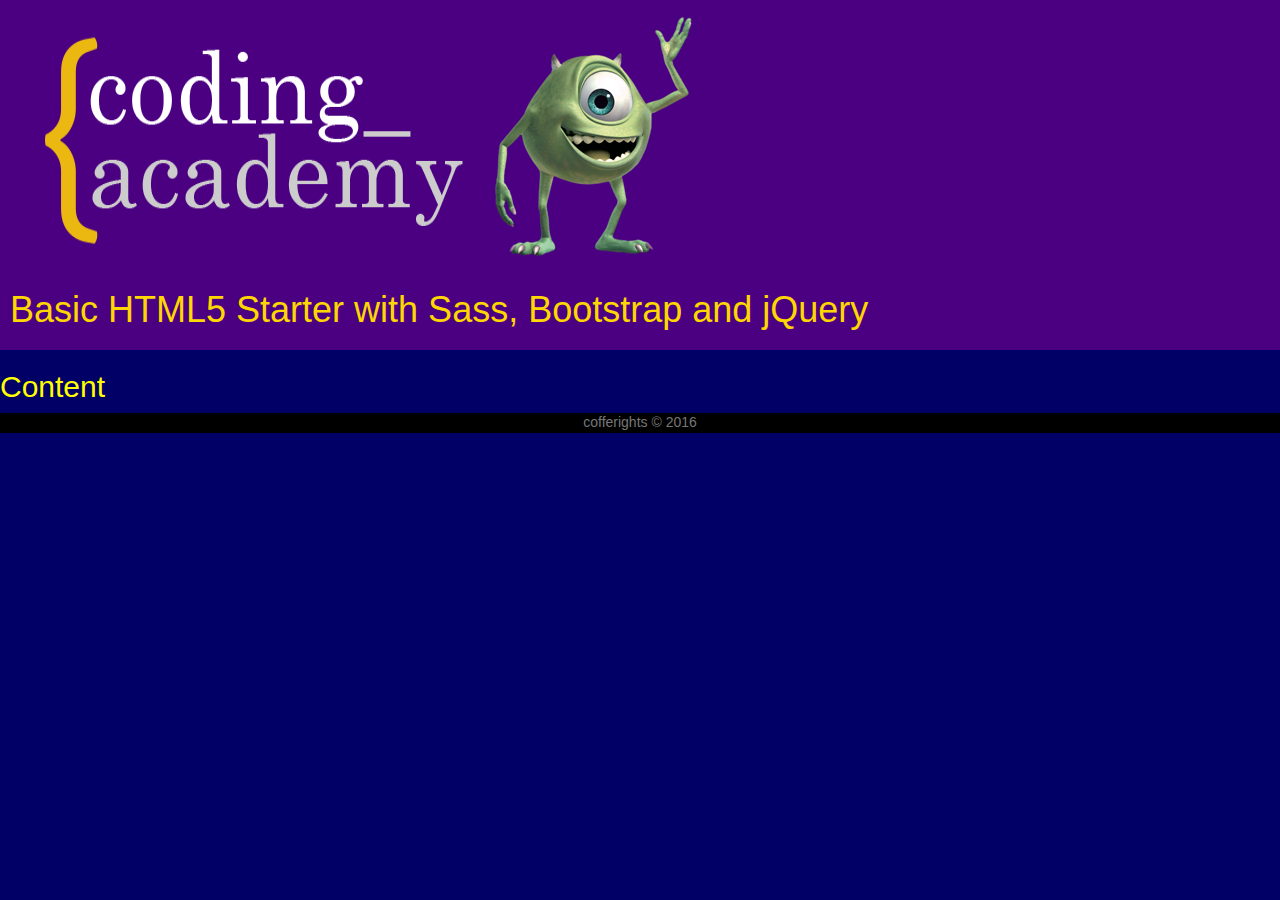
==== index.html @ 7785e6ed "first commit" ====
<!doctype html>
<html lang="en">
<head>
  <meta charset="utf-8">
  <title>I like Coding</title>
  <link rel="stylesheet" href="stylesheets/main.css"/>
  <meta name="viewport" content="width=device-width, initial-scale=1">
</head>
<body>
<header class="box">
	<img src="img/layout/ca-white.png" class="img-responsive" />
  <img src="img/layout/logo.png" class="img-responsive" />
	<h1>Basic HTML5 Starter with Sass, Bootstrap and jQuery</h1>
</header>
<div class="body">
    <main class="content">
      <h2>Content</h2>
    </main>
</div>
<footer>
  cofferights &copy; 2016  
</footer>

  <script src="lib/jquery/jquery.js"></script>
  <script src="js/app.js"></script>
 
</body>
</html>
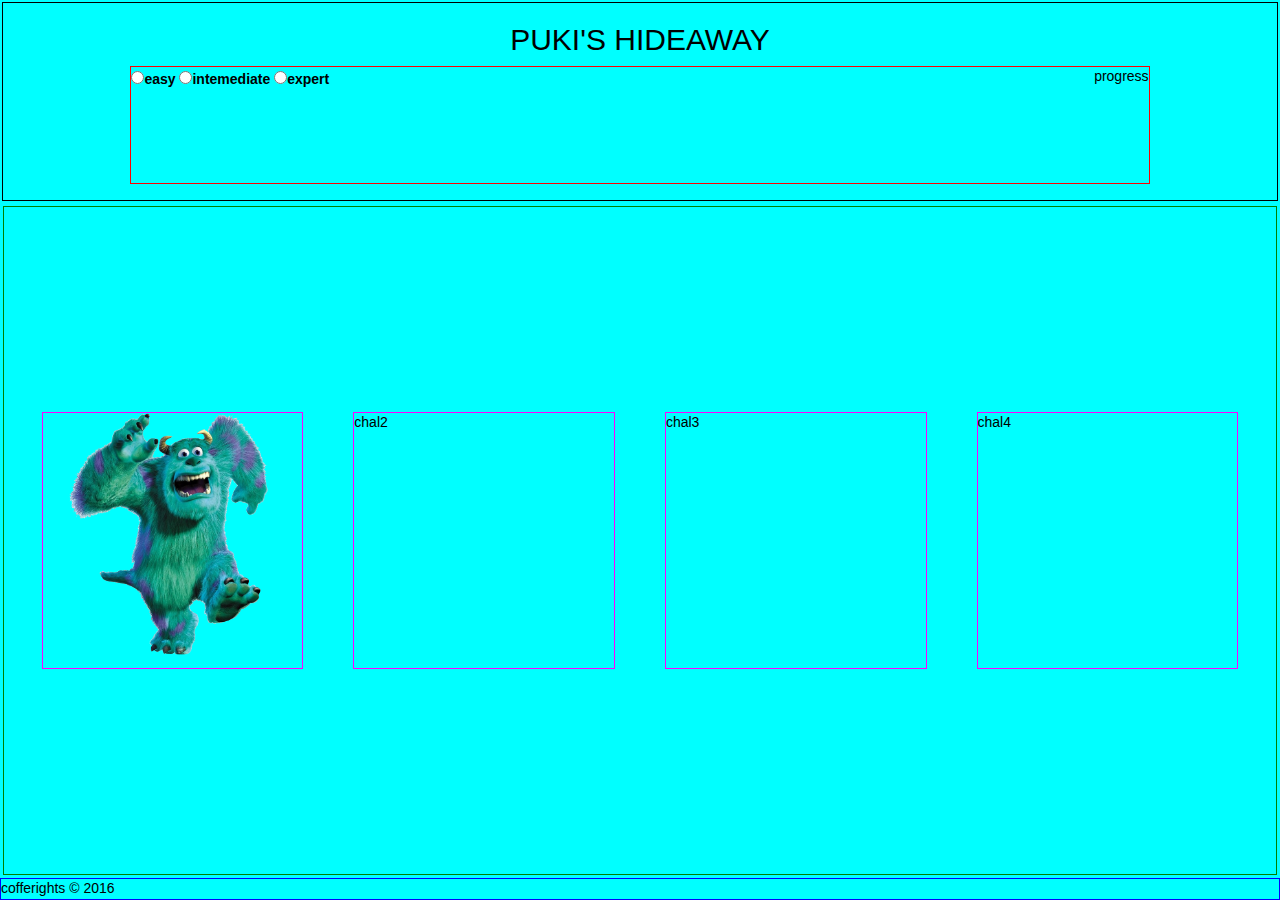
==== commit ff9559b5: "first changes home page" ====
--- a/index.html
+++ b/index.html
@@ -7,19 +7,31 @@
   <meta name="viewport" content="width=device-width, initial-scale=1">
 </head>
 <body>
-<header class="box">
-	<img src="img/layout/ca-white.png" class="img-responsive" />
-  <img src="img/layout/logo.png" class="img-responsive" />
-	<h1>Basic HTML5 Starter with Sass, Bootstrap and jQuery</h1>
-</header>
-<div class="body">
-    <main class="content">
-      <h2>Content</h2>
-    </main>
-</div>
-<footer>
-  cofferights &copy; 2016  
-</footer>
+  
+  <header class="box">
+    <h1>PUKI'S HIDEAWAY</h1>
+    <div class="gameState">
+      <div class="levelToggle">
+        <input type="radio"/><label>easy</label>
+        <input type="radio"/><label>intemediate</label>
+        <input type="radio"/><label>expert</label>
+      </div>
+      <div class="progressBar">
+        progress
+      </div>
+    </div>
+  </header>
+  
+  <div class="chalSelector">
+    <div class="chalBtn chal1"><img class="imgBtn img-responsive" src="img/monster/1.png"/></div>
+    <div class="chalBtn chal2">chal2</div>
+    <div class="chalBtn chal3">chal3</div>
+    <div class="chalBtn chal4">chal4</div>
+  </div>
+
+  <footer>
+    cofferights &copy; 2016  
+  </footer>
 
   <script src="lib/jquery/jquery.js"></script>
   <script src="js/app.js"></script>
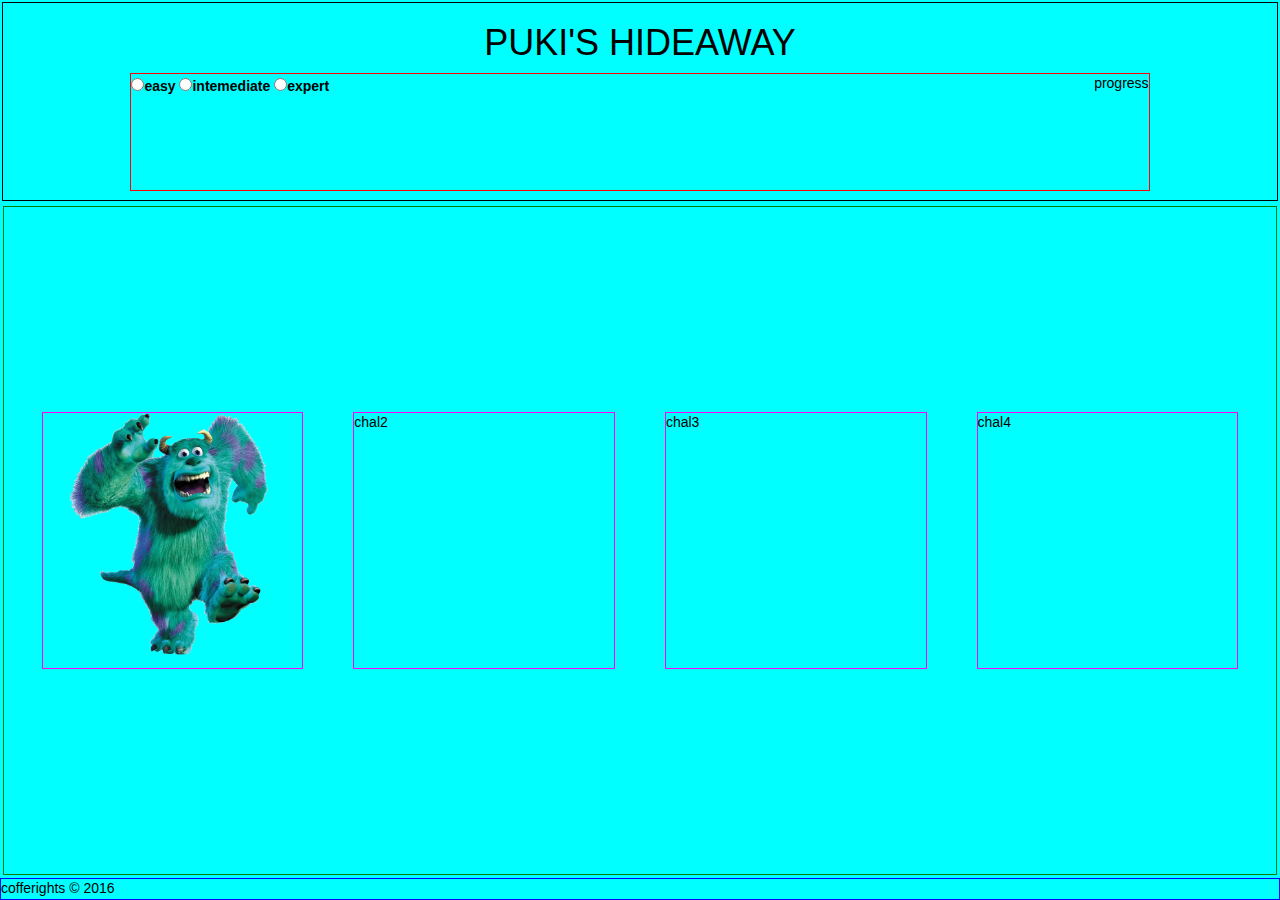
==== commit 56379ddc: "small responsive changes" ====
--- a/index.html
+++ b/index.html
@@ -6,10 +6,10 @@
   <link rel="stylesheet" href="stylesheets/main.css"/>
   <meta name="viewport" content="width=device-width, initial-scale=1">
 </head>
-<body>
+<body class="body">
   
   <header class="box">
-    <h1>PUKI'S HIDEAWAY</h1>
+    <h1 class="text-center">PUKI'S HIDEAWAY</h1>
     <div class="gameState">
       <div class="levelToggle">
         <input type="radio"/><label>easy</label>
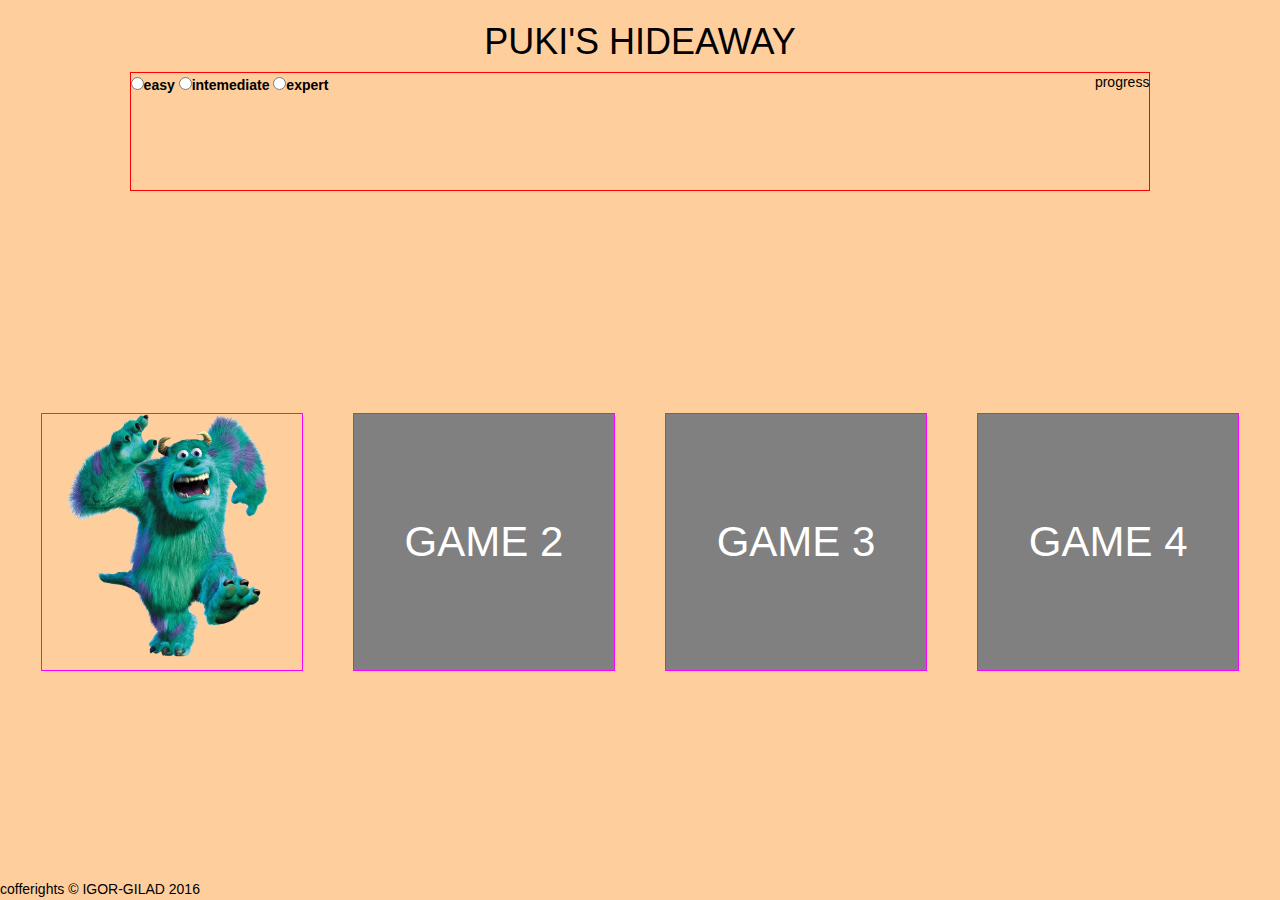
==== commit f392c75e: "basic flow works" ====
--- a/index.html
+++ b/index.html
@@ -6,7 +6,7 @@
   <link rel="stylesheet" href="stylesheets/main.css"/>
   <meta name="viewport" content="width=device-width, initial-scale=1">
 </head>
-<body class="body">
+<body class="body" onload="init()">
   
   <header class="box">
     <h1 class="text-center">PUKI'S HIDEAWAY</h1>
@@ -23,17 +23,28 @@
   </header>
   
   <div class="chalSelector">
-    <div class="chalBtn chal1"><img class="imgBtn img-responsive" src="img/monster/1.png"/></div>
-    <div class="chalBtn chal2">chal2</div>
+    <!--<div class="chalBtn text-center chal1"><a class="gameLink text-center" href="games/game1.html">GAME 1</a></div>-->
+    
+    <a class="chalBtn chal1 gameLink" href="games/game1.html" >
+      <img class="img-responsive imgBtn" src="img/monster/1.png" alt="">
+    </a>
+    
+    <div class="chalBtn text-center chal2 disabled"><a class="gameLink text-center" href="games/game2.html">GAME 2</a></div>
+    <div class="chalBtn text-center chal3 disabled"><a class="gameLink text-center" href="games/game3.html">GAME 3</a></div>
+    <div class="chalBtn text-center chal4 disabled"><a class="gameLink text-center" href="games/game4.html">GAME 4</a></div>
+    <!--<div class="chalBtn chal2">chal2</div>
     <div class="chalBtn chal3">chal3</div>
-    <div class="chalBtn chal4">chal4</div>
+    <div class="chalBtn chal4">chal4</div>-->
+    <!--<span class="glyphicon glyphicon-remove"></span>-->
   </div>
 
   <footer>
-    cofferights &copy; 2016  
+    cofferights &copy; IGOR-GILAD 2016  
   </footer>
 
+  
   <script src="lib/jquery/jquery.js"></script>
+  <script src="js/chal.js"></script>
   <script src="js/app.js"></script>
  
 </body>
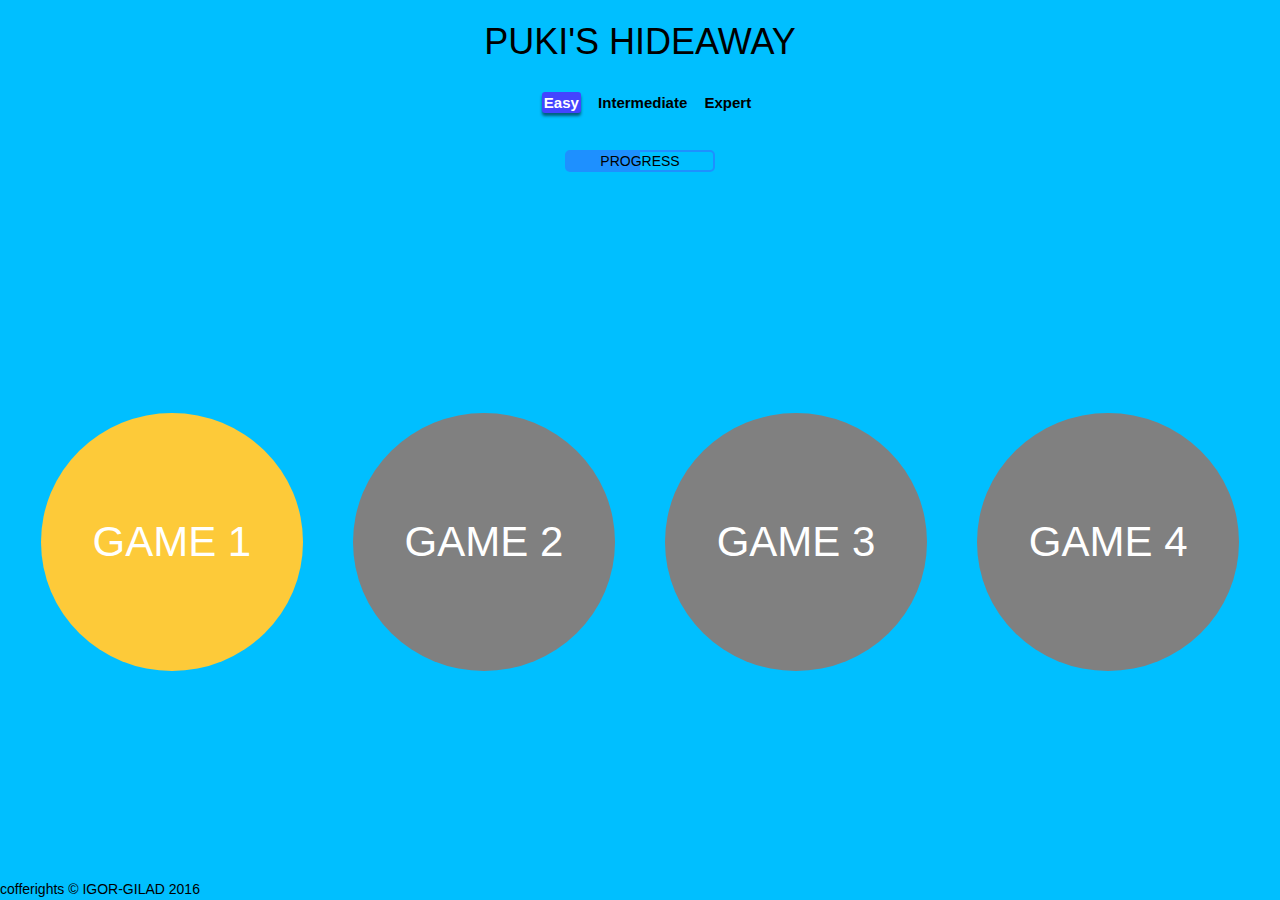
==== commit f13833fd: "more flow edit and start of chal4" ====
--- a/index.html
+++ b/index.html
@@ -2,7 +2,7 @@
 <html lang="en">
 <head>
   <meta charset="utf-8">
-  <title>I like Coding</title>
+  <title>Coding is my Life</title>
   <link rel="stylesheet" href="stylesheets/main.css"/>
   <meta name="viewport" content="width=device-width, initial-scale=1">
 </head>
@@ -12,12 +12,12 @@
     <h1 class="text-center">PUKI'S HIDEAWAY</h1>
     <div class="gameState">
       <div class="levelToggle">
-        <input type="radio"/><label>easy</label>
-        <input type="radio"/><label>intemediate</label>
-        <input type="radio"/><label>expert</label>
+          <input type="radio" onchange="updateLevelToLS(this.value)" id="lev1" value=1 name="optradio"><label for="lev1">Easy</label>
+          <input type="radio" onchange="updateLevelToLS(this.value)" id="lev2" value=2 name="optradio"><label for="lev2">Intermediate</label>  
+          <input type="radio" onchange="updateLevelToLS(this.value)" id="lev3" value=3 name="optradio"><label for="lev3">Expert</label>
       </div>
       <div class="progressBar">
-        progress
+        PROGRESS
       </div>
     </div>
   </header>
@@ -25,13 +25,14 @@
   <div class="chalSelector">
     <!--<div class="chalBtn text-center chal1"><a class="gameLink text-center" href="games/game1.html">GAME 1</a></div>-->
     
-    <a class="chalBtn chal1 gameLink" href="games/game1.html" >
+    <!--<a class="chalBtn chal1Btn gameLink" href="games/game1.html" >
       <img class="img-responsive imgBtn" src="img/monster/1.png" alt="">
-    </a>
+    </a>-->
     
-    <div class="chalBtn text-center chal2 disabled"><a class="gameLink text-center" href="games/game2.html">GAME 2</a></div>
-    <div class="chalBtn text-center chal3 disabled"><a class="gameLink text-center" href="games/game3.html">GAME 3</a></div>
-    <div class="chalBtn text-center chal4 disabled"><a class="gameLink text-center" href="games/game4.html">GAME 4</a></div>
+    <div class="chalBtn text-center chal1Btn         "><a class="gameLink text-center" href="games/game1.html">GAME 1</a></div>
+    <div class="chalBtn text-center chal2Btn disabled"><a class="gameLink text-center" href="games/game2.html">GAME 2</a></div>
+    <div class="chalBtn text-center chal3Btn disabled"><a class="gameLink text-center" href="games/game3.html">GAME 3</a></div>
+    <div class="chalBtn text-center chal4Btn disabled"><a class="gameLink text-center" href="games/game4.html">GAME 4</a></div>
     <!--<div class="chalBtn chal2">chal2</div>
     <div class="chalBtn chal3">chal3</div>
     <div class="chalBtn chal4">chal4</div>-->
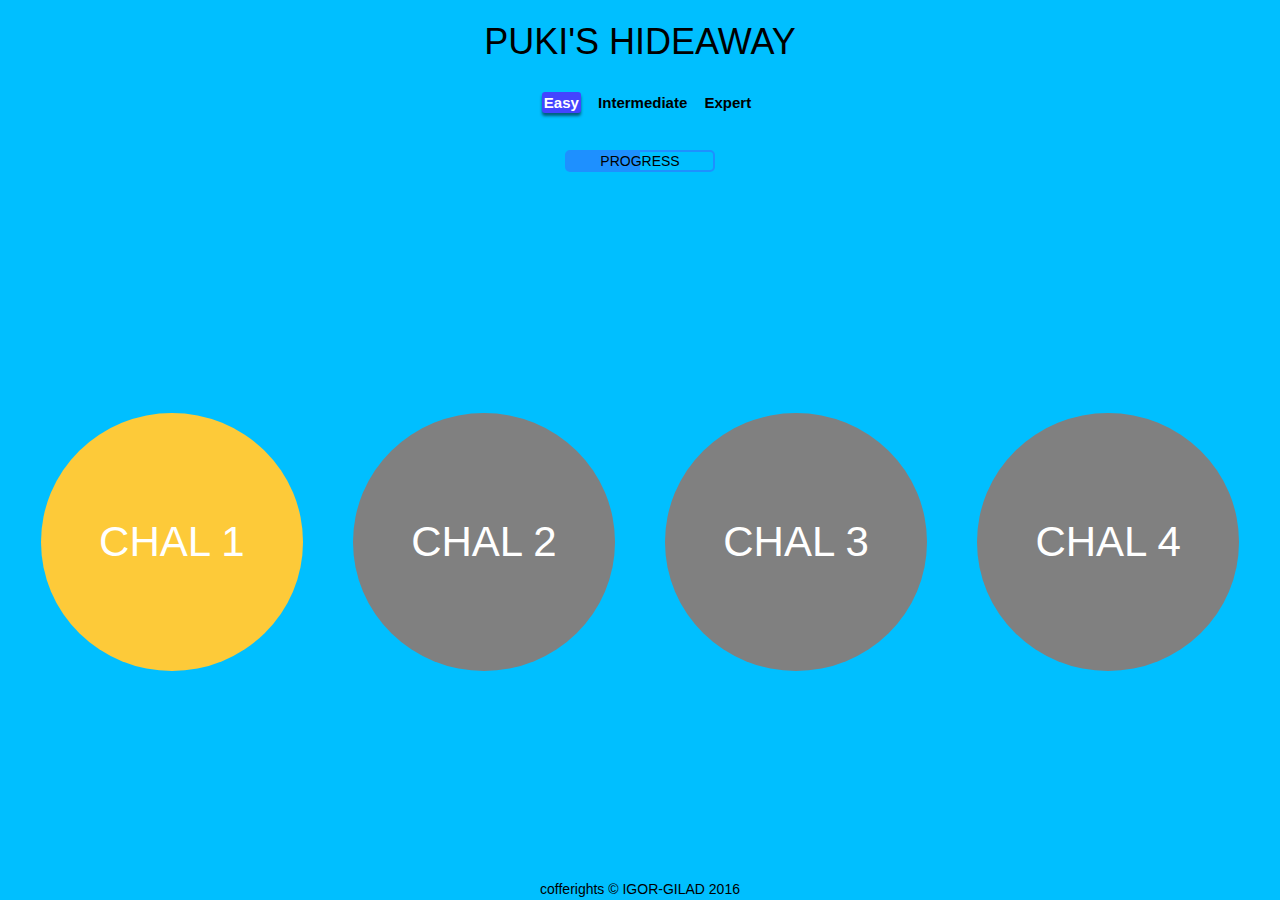
==== commit 7427205f: "general flow works" ====
--- a/index.html
+++ b/index.html
@@ -23,20 +23,17 @@
   </header>
   
   <div class="chalSelector">
-    <!--<div class="chalBtn text-center chal1"><a class="gameLink text-center" href="games/game1.html">GAME 1</a></div>-->
-    
-    <!--<a class="chalBtn chal1Btn gameLink" href="games/game1.html" >
-      <img class="img-responsive imgBtn" src="img/monster/1.png" alt="">
-    </a>-->
-    
-    <div class="chalBtn text-center chal1Btn         "><a class="gameLink text-center" href="games/game1.html">GAME 1</a></div>
-    <div class="chalBtn text-center chal2Btn disabled"><a class="gameLink text-center" href="games/game2.html">GAME 2</a></div>
-    <div class="chalBtn text-center chal3Btn disabled"><a class="gameLink text-center" href="games/game3.html">GAME 3</a></div>
-    <div class="chalBtn text-center chal4Btn disabled"><a class="gameLink text-center" href="games/game4.html">GAME 4</a></div>
-    <!--<div class="chalBtn chal2">chal2</div>
-    <div class="chalBtn chal3">chal3</div>
-    <div class="chalBtn chal4">chal4</div>-->
-    <!--<span class="glyphicon glyphicon-remove"></span>-->
+
+    <div class="chalBtn text-center chal1Btn         "><a class="gameLink text-center" href="chals/chal1.html">CHAL 1</a></div>
+    <div class="chalBtn text-center chal2Btn disabled"><a class="gameLink text-center" href="chals/chal2.html">CHAL 2</a></div>
+    <div class="chalBtn text-center chal3Btn disabled"><a class="gameLink text-center" href="chals/chal3.html">CHAL 3</a></div>
+    <div class="chalBtn text-center chal4Btn disabled"><a class="gameLink text-center" href="chals/chal4.html">CHAL 4</a></div>
+
+  </div>
+  
+  <div class="gameComplete">
+   <p> YOU DID IT!!!</br>YOU FOUND PUKI!!! </p>
+   <a class="btn btn-success btn-lg" onclick="resetGame()" href="index.html">RESTART GAME</a>
   </div>
 
   <footer>
